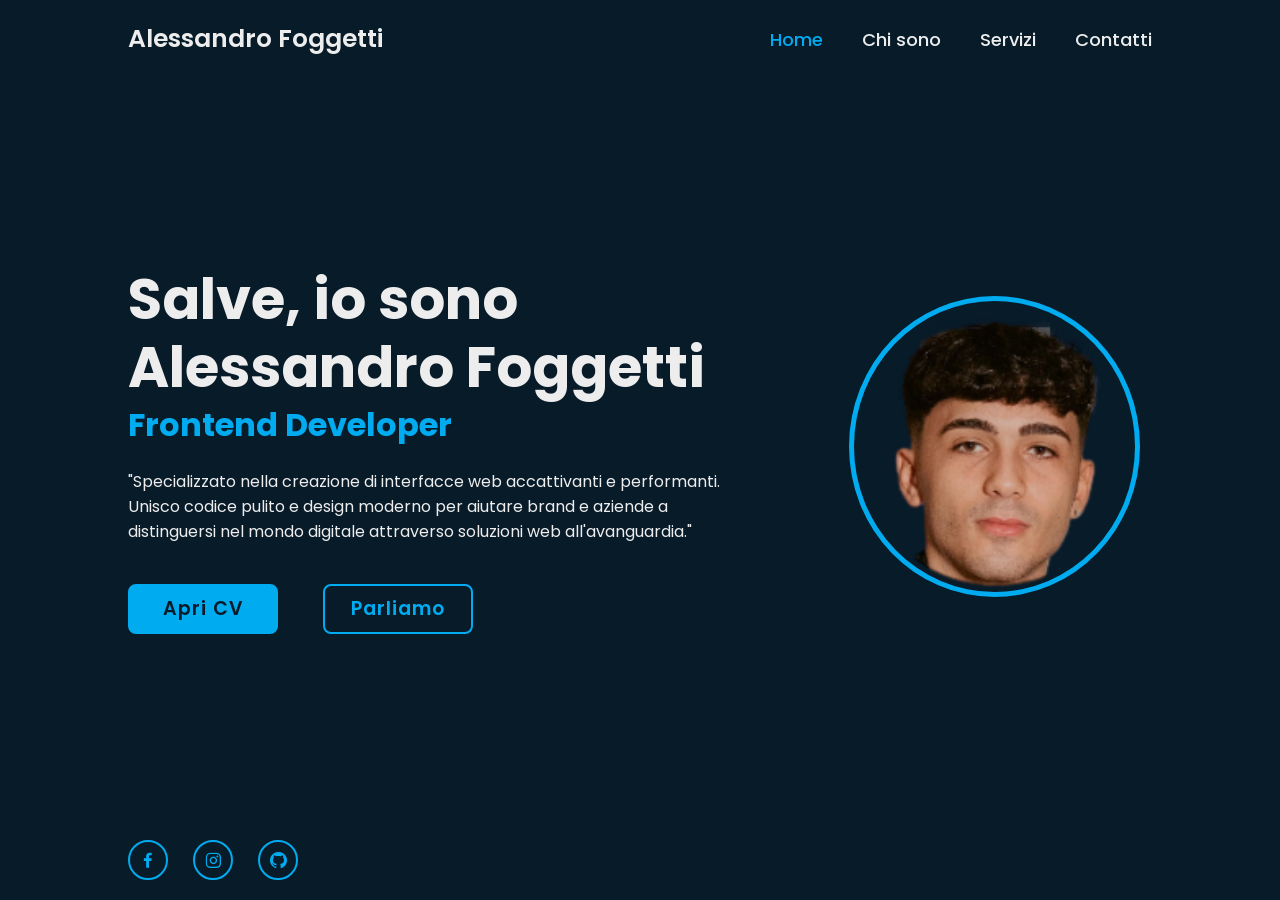
==== index.html @ e114df41 "primo inserimento MyPortfolio" ====
<!DOCTYPE html>
<html lang="it">
<head>
    <meta charset="UTF-8">
    <meta name="viewport" content="width=device-width, initial-scale=1.0">
    <title>Portfolio</title>
    <link rel="stylesheet" href="css/index.css">
    <link href='https://unpkg.com/boxicons@2.1.4/css/boxicons.min.css' rel='stylesheet'>
</head>
<body>
<header class="header">
<a href="index.html" class="logo">Alessandro Foggetti</a>

<nav class="navbar">
    <a href="index.html" class="active" id="nav_home">Home</a>
    <a href="html/chi_sono.html" id="nav_about">Chi sono</a>
    <a href="html/servizi.html" id="nav_services">Servizi</a>
    <a href="html/contatti.html" id="nav_contact">Contatti</a>
</nav>
</header> 
<section class="home">
    <div class="home-content">
        <h1 id="home_title">Salve, io sono Alessandro Foggetti</h1>
        <h3 id="home_subtitle">Frontend Developer</h3>
        <p id="home_desc">"Specializzato nella creazione di interfacce web accattivanti e performanti. Unisco codice pulito e design moderno per aiutare brand e aziende a distinguersi nel mondo digitale attraverso soluzioni web all'avanguardia."</p>
        <div class="btn-box">
            <a href="documenti/CurriculumVitae.pdf" target="_blank" id="btn_cv">Apri CV</a>
            <a href="https://wa.me/393299565019?text=Ciao%20Alessandro,%20ho%20visto%20il%20tuo%20portfolio!" target="_blank" id="btn_talk">Parliamo</a>
        </div>
    </div>
<div class="home-img">
        <div class="img-box">
            <img src="immagini/Immagine 2025-06-11 202450.png" alt="Alessandro Foggetti">
        </div>
    </div>
    <div class="home-sci">
        <a href="https://www.facebook.com/alessandro.foggetti0000"><i class="bx bxl-facebook"></i></a>
        <a href="https://www.instagram.com/alessandrofoggetti_"><i class="bx bxl-instagram"></i></a>
        <a href="https://github.com/Aletuber00"> <i class="bx bxl-github"></i></a>
    </div>

    <span class="home-imgHover"></span>
</section>
</body>
</html>
---- css/index.css ----
/* --- IMPORTAZIONE FONT --- */
@import url('https://fonts.googleapis.com/css2?family=Poppins:wght@300;400;500;600;700;800;900&display=swap');

/* KEYFRAMES ANIMATION */
@keyframes showRight {
    100% {
        width: 0;
    }
}

* {
    margin: 0;
    padding: 0;
    box-sizing: border-box;
    font-family: 'Poppins', sans-serif;
}

body {
    background: #081b29;
    color: #ededed;
    overflow-x: hidden;
}

/* HEADER & NAVBAR */
.header {
    position: fixed; /* Corretto da flex a fixed */
    top: 0;
    left: 0;
    width: 100%;
    padding: 20px 10%;
    background: transparent;
    display: flex;
    justify-content: space-between;
    align-items: center;
    z-index: 100;
}

.logo {
    position: relative;
    font-size: 25px;
    color: #ededed;
    text-decoration: none;
    font-weight: 600;
}

.logo::before {
    content: '';
    position: absolute;
    top: 0;
    right: 0;
    width: 100%;
    height: 100%;
    background: #081b29;
    animation: showRight 1s ease forwards;
    animation-delay: .4s;
}

.navbar a {
    font-size: 18px;
    color: #ededed;
    text-decoration: none;
    font-weight: 500;
    margin-left: 35px;
    transition: .3s;
}

.navbar a:hover,
.navbar a.active {
    color: #00abf0;
}

/* HOME SECTION */
.home {
    height: 100vh;
    display: flex;
    align-items: center;
    justify-content: space-between; /* Spinge testo a sx e immagine a dx */
    padding: 0 10%;
}

.home-content {
    max-width: 600px;
}

.home-content h1 {
    position: relative;
    font-size: 56px;
    font-weight: 700;
    line-height: 1.2;
}

.home-content h1::before {
    content: '';
    position: absolute;
    top: 0;
    right: 0;
    width: 100%;
    height: 100%;
    background: #081b29;
    animation: showRight 1s ease forwards;
    animation-delay: 1s;
}

.home-content h3 {
    position: relative;
    font-size: 32px;
    font-weight: 700;
    color: #00abf0;
}

.home-content h3::before {
    content: '';
    position: absolute;
    top: 0;
    right: 0;
    width: 100%;
    height: 100%;
    background: #081b29;
    animation: showRight 1s ease forwards;
    animation-delay: 1.3s;
}

.home-content p {
    position: relative;
    font-size: 16px;
    margin: 20px 0 40px;
}

.home-content p::before {
    content: '';
    position: absolute;
    top: 0;
    right: 0;
    width: 100%;
    height: 100%;
    background: #081b29;
    animation: showRight 1s ease forwards;
    animation-delay: 1s;
}

/* BUTTONS */
.home-content .btn-box {
    position: relative;
    display: flex;
    justify-content: space-between;
    width: 345px;
    height: 50px;
}

.home-content .btn-box::before {
    content: '';
    position: absolute;
    top: 0;
    right: 0;
    width: 100%;
    height: 100%;
    background: #081b29;
    animation: showRight 1s ease forwards;
    animation-delay: 1.9s;
    z-index: 2;
}

.btn-box a {
    position: relative;
    display: inline-flex;
    justify-content: center;
    align-items: center;
    width: 150px;
    height: 100%;
    background: #00abf0;
    border: 2px solid #00abf0;
    border-radius: 8px;
    font-size: 19px;
    color: #081b29;
    text-decoration: none;
    font-weight: 600;
    letter-spacing: 1px;
    z-index: 1;
    overflow: hidden;
    transition: .5s;
}

.btn-box a:hover {
    color: #00abf0;
}

.btn-box a:nth-child(2) {
    background: transparent;
    color: #00abf0;
}

.btn-box a:nth-child(2):hover {
    color: #081b29;
}

.btn-box a:nth-child(2)::before {
    background: #00abf0;
}

.btn-box a::before {
    content: '';
    position: absolute;
    top: 0;
    left: 0;
    width: 0;
    height: 100%;
    background: #081b29;
    z-index: -1;
    transition: .5s;
}

.btn-box a:hover::before {
    width: 100%;
}

/* SOCIAL ICONS */
.home-sci {
    position: absolute;
    bottom: 20px;
    width: 170px;
    display: flex;
    justify-content: space-between;
}

.home-sci::before {
    content: '';
    position: absolute;
    top: 0;
    right: 0;
    width: 100%;
    height: 100%;
    background: #081b29;
    animation: showRight 1s ease forwards;
    animation-delay: 2.5s;
    z-index: 2;
}

.home-sci a {
    position: relative;
    display: inline-flex;
    justify-content: center;
    align-items: center;
    width: 40px;
    height: 40px;
    background: transparent;
    border: 2px solid #00abf0;
    border-radius: 50%;
    font-size: 20px;
    color: #00abf0;
    text-decoration: none;
    z-index: 1;
    overflow: hidden;
    transition: .5s;
}

.home-sci a:hover {
    color: #081b29;
}

.home-sci a::before {
    content: '';
    position: absolute;
    top: 0;
    left: 0;
    width: 0;
    height: 100%;
    background: #00abf0;
    z-index: -1;
    transition: .5s;
}

.home-sci a:hover::before {
    width: 100%;
}

/* NUOVA SEZIONE IMMAGINE A DESTRA */
.home-img {
    width: 400px;
    height: 400px;
    position: relative;
    display: flex;
    justify-content: center;
    align-items: center;
}

.home-img img {
    width: 160%;
    border-radius: 50%;
    border: 5px solid #00abf0;
    transition: .5s;
}

.home-img img:hover {
    box-shadow: 0 0 25px #00abf0;
}

/* Effetto comparsa immagine coerente con il tuo stile */
.home-img::after {
    content: '';
    position: absolute;
    top: 0;
    right: 0;
    width: 100%;
    height: 100%;
    background: #081b29;
    animation: showRight 1s ease forwards;
    animation-delay: 2.2s;
    z-index: 2;
}

/* Stile base per i selettori lingua */
.lang-selector span {
    transition: .3s;
    color: #ededed; /* Colore di default (bianco) */
    font-weight: 500;
    cursor: pointer;
}

/* Classe che verrà aggiunta via JavaScript */
.lang-selector span.active-lang {
    color: #00abf0 !important;
    text-shadow: 0 0 10px #00abf0;
}

/* --- RESPONSIVE DESIGN --- */

/* Tablet e Laptop piccoli */
@media (max-width: 1024px) {
    .header {
        padding: 20px 5%;
    }

    .home {
        padding: 0 5%;
    }

    .home-content h1 {
        font-size: 48px;
    }
}

/* Smartphone (Breakpoint principale) */
@media (max-width: 768px) {
    .header {
        padding: 20px 5%;
        background: rgba(8, 27, 41, 0.9); /* Sfondo semi-trasparente per leggere il menu */
    }

    .navbar a {
        font-size: 16px;
        margin-left: 15px;
    }

    .home {
        flex-direction: column-reverse; /* Immagine sopra, testo sotto */
        justify-content: center;
        text-align: center;
        padding-top: 80px;
        height: auto;
        min-height: 100vh;
    }

    .home-img {
        width: 250px; /* Ridimensioniamo il contenitore immagine */
        height: 250px;
        margin-bottom: 2rem;
    }

    .home-img img {
        width: 100%; /* L'immagine riempie il contenitore ridotto */
    }

    .home-content {
        max-width: 100%;
    }

    .home-content h1 {
        font-size: 35px;
    }

    .home-content h3 {
        font-size: 24px;
    }

    .home-content .btn-box {
        width: 100%;
        justify-content: center;
        gap: 20px;
    }

    .btn-box a {
        width: 140px;
        font-size: 16px;
    }

    .home-sci {
        position: relative; /* Evita che si sovrapponga al testo */
        bottom: 0;
        margin: 30px auto;
        width: 170px;
    }
}

/* Smartphone molto piccoli (iPhone SE, etc) */
@media (max-width: 450px) {
    .header {
        flex-direction: column;
        gap: 10px;
    }

    .navbar a {
        margin-left: 10px;
        margin-right: 10px;
    }

    .home-content h1 {
        font-size: 28px;
    }

    .btn-box {
        flex-direction: column;
        height: auto;
        gap: 15px;
    }

    .btn-box a {
        width: 100%;
        height: 45px;
    }
}
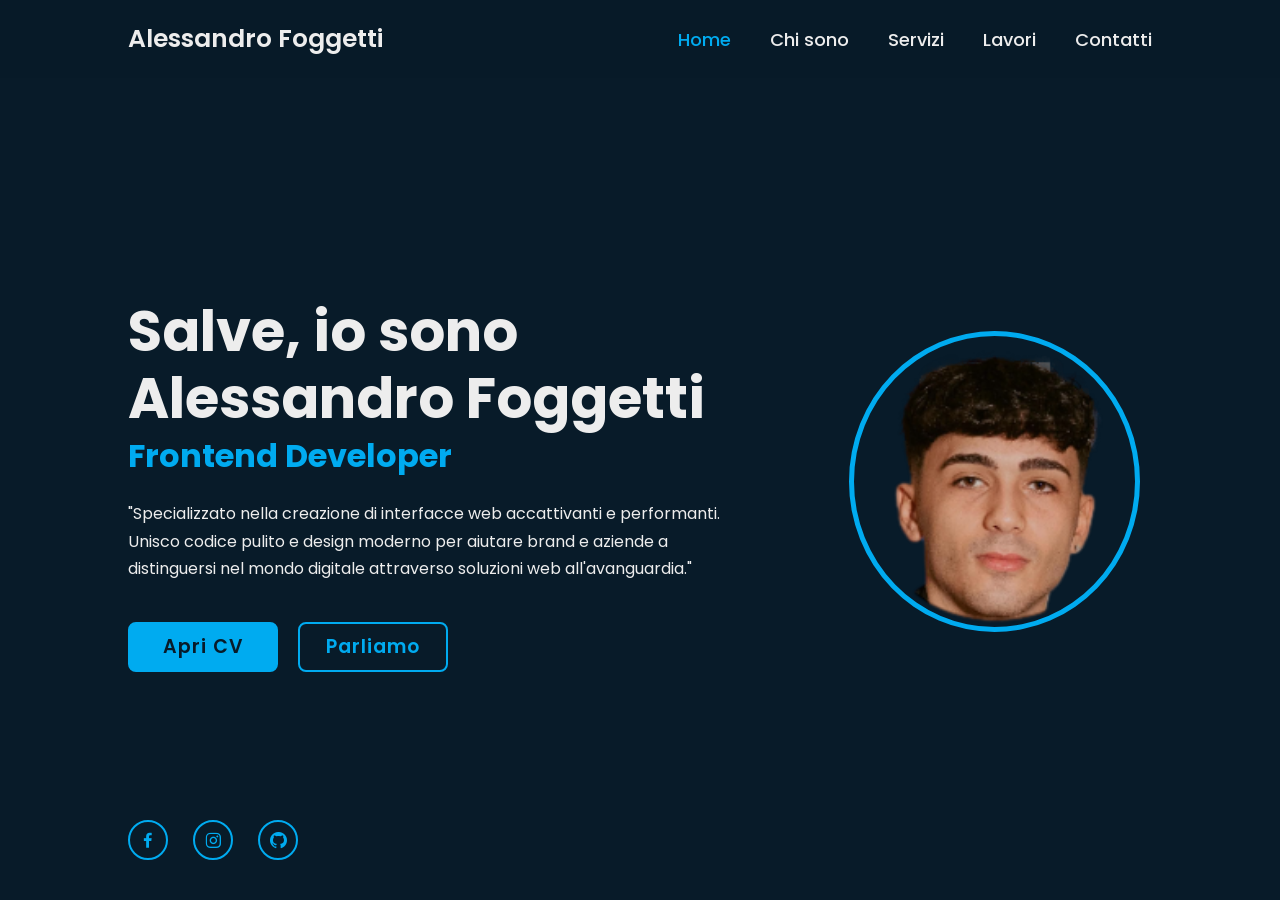
==== commit 3b08efad: "modifiche varie e aggiunta lavori" ====
--- a/index.html
+++ b/index.html
@@ -1,45 +1,75 @@
-<!DOCTYPE html>
-<html lang="it">
-<head>
-    <meta charset="UTF-8">
-    <meta name="viewport" content="width=device-width, initial-scale=1.0">
-    <title>Portfolio</title>
-    <link rel="stylesheet" href="css/index.css">
-    <link href='https://unpkg.com/boxicons@2.1.4/css/boxicons.min.css' rel='stylesheet'>
-</head>
-<body>
-<header class="header">
-<a href="index.html" class="logo">Alessandro Foggetti</a>
-
-<nav class="navbar">
-    <a href="index.html" class="active" id="nav_home">Home</a>
-    <a href="html/chi_sono.html" id="nav_about">Chi sono</a>
-    <a href="html/servizi.html" id="nav_services">Servizi</a>
-    <a href="html/contatti.html" id="nav_contact">Contatti</a>
-</nav>
-</header> 
-<section class="home">
-    <div class="home-content">
-        <h1 id="home_title">Salve, io sono Alessandro Foggetti</h1>
-        <h3 id="home_subtitle">Frontend Developer</h3>
-        <p id="home_desc">"Specializzato nella creazione di interfacce web accattivanti e performanti. Unisco codice pulito e design moderno per aiutare brand e aziende a distinguersi nel mondo digitale attraverso soluzioni web all'avanguardia."</p>
-        <div class="btn-box">
-            <a href="documenti/CurriculumVitae.pdf" target="_blank" id="btn_cv">Apri CV</a>
-            <a href="https://wa.me/393299565019?text=Ciao%20Alessandro,%20ho%20visto%20il%20tuo%20portfolio!" target="_blank" id="btn_talk">Parliamo</a>
-        </div>
-    </div>
-<div class="home-img">
-        <div class="img-box">
-            <img src="immagini/Immagine 2025-06-11 202450.png" alt="Alessandro Foggetti">
-        </div>
-    </div>
-    <div class="home-sci">
-        <a href="https://www.facebook.com/alessandro.foggetti0000"><i class="bx bxl-facebook"></i></a>
-        <a href="https://www.instagram.com/alessandrofoggetti_"><i class="bx bxl-instagram"></i></a>
-        <a href="https://github.com/Aletuber00"> <i class="bx bxl-github"></i></a>
-    </div>
-
-    <span class="home-imgHover"></span>
-</section>
-</body>
+<!DOCTYPE html>
+<html lang="it">
+<head>
+    <meta charset="UTF-8">
+    <meta name="viewport" content="width=device-width, initial-scale=1.0">
+    <meta name="description" content="Portfolio di Alessandro Foggetti - Frontend Developer specializzato in interfacce web moderne e performanti.">
+    <title>Portfolio - Alessandro Foggetti</title>
+    <link rel="stylesheet" href="css/index.css">
+    <link href='https://unpkg.com/boxicons@2.1.4/css/boxicons.min.css' rel='stylesheet'>
+</head>
+<body>
+<header class="header">
+<a href="index.html" class="logo">Alessandro Foggetti</a>
+
+<button class="menu-toggle" aria-label="Apri menu di navigazione" id="menuToggle">
+    <i class='bx bx-menu'></i>
+</button>
+
+<nav class="navbar" id="navbar">
+    <a href="index.html" class="active" id="nav_home">Home</a>
+    <a href="html/chi_sono.html" id="nav_about">Chi sono</a>
+    <a href="html/servizi.html" id="nav_services">Servizi</a>
+    <a href="html/lavori.html" id="nav_works">Lavori</a>
+    <a href="html/contatti.html" id="nav_contact">Contatti</a>
+</nav>
+</header> 
+
+<section class="home" id="home">
+    <div class="home-content">
+        <h1 id="home_title">Salve, io sono Alessandro Foggetti</h1>
+        <h3 id="home_subtitle">Frontend Developer</h3>
+        <p id="home_desc">"Specializzato nella creazione di interfacce web accattivanti e performanti. Unisco codice pulito e design moderno per aiutare brand e aziende a distinguersi nel mondo digitale attraverso soluzioni web all'avanguardia."</p>
+        <div class="btn-box">
+            <a href="documenti/CurriculumVitae.pdf" target="_blank" id="btn_cv">Apri CV</a>
+            <a href="https://wa.me/393299565019?text=Ciao%20Alessandro,%20ho%20visto%20il%20tuo%20portfolio!" target="_blank" id="btn_talk">Parliamo</a>
+        </div>
+    </div>
+<div class="home-img">
+        <div class="img-box">
+            <img src="immagini/Immagine 2025-06-11 202450.png" alt="Foto di Alessandro Foggetti">
+        </div>
+    </div>
+    <div class="home-sci">
+        <a href="https://www.facebook.com/alessandro.foggetti0000" target="_blank" aria-label="Facebook di Alessandro"><i class="bx bxl-facebook"></i></a>
+        <a href="https://www.instagram.com/alessandrofoggetti_" target="_blank" aria-label="Instagram di Alessandro"><i class="bx bxl-instagram"></i></a>
+        <a href="https://github.com/Aletuber00" target="_blank" aria-label="GitHub di Alessandro"> <i class="bx bxl-github"></i></a>
+    </div>
+
+    <span class="home-imgHover"></span>
+</section>
+
+<script>
+    // Hamburger menu toggle
+    const menuToggle = document.getElementById('menuToggle');
+    const navbar = document.getElementById('navbar');
+    
+    menuToggle.addEventListener('click', () => {
+        navbar.classList.toggle('open');
+        const icon = menuToggle.querySelector('i');
+        icon.classList.toggle('bx-menu');
+        icon.classList.toggle('bx-x');
+    });
+
+    // Chiudi il menu quando si clicca un link (mobile)
+    document.querySelectorAll('.navbar a').forEach(link => {
+        link.addEventListener('click', () => {
+            navbar.classList.remove('open');
+            const icon = menuToggle.querySelector('i');
+            icon.classList.add('bx-menu');
+            icon.classList.remove('bx-x');
+        });
+    });
+</script>
+</body>
 </html>
--- a/css/index.css
+++ b/css/index.css
@@ -1,430 +1,513 @@
-/* --- IMPORTAZIONE FONT --- */
-@import url('https://fonts.googleapis.com/css2?family=Poppins:wght@300;400;500;600;700;800;900&display=swap');
-
-/* KEYFRAMES ANIMATION */
-@keyframes showRight {
-    100% {
-        width: 0;
-    }
-}
-
-* {
-    margin: 0;
-    padding: 0;
-    box-sizing: border-box;
-    font-family: 'Poppins', sans-serif;
-}
-
-body {
-    background: #081b29;
-    color: #ededed;
-    overflow-x: hidden;
-}
-
-/* HEADER & NAVBAR */
-.header {
-    position: fixed; /* Corretto da flex a fixed */
-    top: 0;
-    left: 0;
-    width: 100%;
-    padding: 20px 10%;
-    background: transparent;
-    display: flex;
-    justify-content: space-between;
-    align-items: center;
-    z-index: 100;
-}
-
-.logo {
-    position: relative;
-    font-size: 25px;
-    color: #ededed;
-    text-decoration: none;
-    font-weight: 600;
-}
-
-.logo::before {
-    content: '';
-    position: absolute;
-    top: 0;
-    right: 0;
-    width: 100%;
-    height: 100%;
-    background: #081b29;
-    animation: showRight 1s ease forwards;
-    animation-delay: .4s;
-}
-
-.navbar a {
-    font-size: 18px;
-    color: #ededed;
-    text-decoration: none;
-    font-weight: 500;
-    margin-left: 35px;
-    transition: .3s;
-}
-
-.navbar a:hover,
-.navbar a.active {
-    color: #00abf0;
-}
-
-/* HOME SECTION */
-.home {
-    height: 100vh;
-    display: flex;
-    align-items: center;
-    justify-content: space-between; /* Spinge testo a sx e immagine a dx */
-    padding: 0 10%;
-}
-
-.home-content {
-    max-width: 600px;
-}
-
-.home-content h1 {
-    position: relative;
-    font-size: 56px;
-    font-weight: 700;
-    line-height: 1.2;
-}
-
-.home-content h1::before {
-    content: '';
-    position: absolute;
-    top: 0;
-    right: 0;
-    width: 100%;
-    height: 100%;
-    background: #081b29;
-    animation: showRight 1s ease forwards;
-    animation-delay: 1s;
-}
-
-.home-content h3 {
-    position: relative;
-    font-size: 32px;
-    font-weight: 700;
-    color: #00abf0;
-}
-
-.home-content h3::before {
-    content: '';
-    position: absolute;
-    top: 0;
-    right: 0;
-    width: 100%;
-    height: 100%;
-    background: #081b29;
-    animation: showRight 1s ease forwards;
-    animation-delay: 1.3s;
-}
-
-.home-content p {
-    position: relative;
-    font-size: 16px;
-    margin: 20px 0 40px;
-}
-
-.home-content p::before {
-    content: '';
-    position: absolute;
-    top: 0;
-    right: 0;
-    width: 100%;
-    height: 100%;
-    background: #081b29;
-    animation: showRight 1s ease forwards;
-    animation-delay: 1s;
-}
-
-/* BUTTONS */
-.home-content .btn-box {
-    position: relative;
-    display: flex;
-    justify-content: space-between;
-    width: 345px;
-    height: 50px;
-}
-
-.home-content .btn-box::before {
-    content: '';
-    position: absolute;
-    top: 0;
-    right: 0;
-    width: 100%;
-    height: 100%;
-    background: #081b29;
-    animation: showRight 1s ease forwards;
-    animation-delay: 1.9s;
-    z-index: 2;
-}
-
-.btn-box a {
-    position: relative;
-    display: inline-flex;
-    justify-content: center;
-    align-items: center;
-    width: 150px;
-    height: 100%;
-    background: #00abf0;
-    border: 2px solid #00abf0;
-    border-radius: 8px;
-    font-size: 19px;
-    color: #081b29;
-    text-decoration: none;
-    font-weight: 600;
-    letter-spacing: 1px;
-    z-index: 1;
-    overflow: hidden;
-    transition: .5s;
-}
-
-.btn-box a:hover {
-    color: #00abf0;
-}
-
-.btn-box a:nth-child(2) {
-    background: transparent;
-    color: #00abf0;
-}
-
-.btn-box a:nth-child(2):hover {
-    color: #081b29;
-}
-
-.btn-box a:nth-child(2)::before {
-    background: #00abf0;
-}
-
-.btn-box a::before {
-    content: '';
-    position: absolute;
-    top: 0;
-    left: 0;
-    width: 0;
-    height: 100%;
-    background: #081b29;
-    z-index: -1;
-    transition: .5s;
-}
-
-.btn-box a:hover::before {
-    width: 100%;
-}
-
-/* SOCIAL ICONS */
-.home-sci {
-    position: absolute;
-    bottom: 20px;
-    width: 170px;
-    display: flex;
-    justify-content: space-between;
-}
-
-.home-sci::before {
-    content: '';
-    position: absolute;
-    top: 0;
-    right: 0;
-    width: 100%;
-    height: 100%;
-    background: #081b29;
-    animation: showRight 1s ease forwards;
-    animation-delay: 2.5s;
-    z-index: 2;
-}
-
-.home-sci a {
-    position: relative;
-    display: inline-flex;
-    justify-content: center;
-    align-items: center;
-    width: 40px;
-    height: 40px;
-    background: transparent;
-    border: 2px solid #00abf0;
-    border-radius: 50%;
-    font-size: 20px;
-    color: #00abf0;
-    text-decoration: none;
-    z-index: 1;
-    overflow: hidden;
-    transition: .5s;
-}
-
-.home-sci a:hover {
-    color: #081b29;
-}
-
-.home-sci a::before {
-    content: '';
-    position: absolute;
-    top: 0;
-    left: 0;
-    width: 0;
-    height: 100%;
-    background: #00abf0;
-    z-index: -1;
-    transition: .5s;
-}
-
-.home-sci a:hover::before {
-    width: 100%;
-}
-
-/* NUOVA SEZIONE IMMAGINE A DESTRA */
-.home-img {
-    width: 400px;
-    height: 400px;
-    position: relative;
-    display: flex;
-    justify-content: center;
-    align-items: center;
-}
-
-.home-img img {
-    width: 160%;
-    border-radius: 50%;
-    border: 5px solid #00abf0;
-    transition: .5s;
-}
-
-.home-img img:hover {
-    box-shadow: 0 0 25px #00abf0;
-}
-
-/* Effetto comparsa immagine coerente con il tuo stile */
-.home-img::after {
-    content: '';
-    position: absolute;
-    top: 0;
-    right: 0;
-    width: 100%;
-    height: 100%;
-    background: #081b29;
-    animation: showRight 1s ease forwards;
-    animation-delay: 2.2s;
-    z-index: 2;
-}
-
-/* Stile base per i selettori lingua */
-.lang-selector span {
-    transition: .3s;
-    color: #ededed; /* Colore di default (bianco) */
-    font-weight: 500;
-    cursor: pointer;
-}
-
-/* Classe che verrà aggiunta via JavaScript */
-.lang-selector span.active-lang {
-    color: #00abf0 !important;
-    text-shadow: 0 0 10px #00abf0;
-}
-
-/* --- RESPONSIVE DESIGN --- */
-
-/* Tablet e Laptop piccoli */
-@media (max-width: 1024px) {
-    .header {
-        padding: 20px 5%;
-    }
-
-    .home {
-        padding: 0 5%;
-    }
-
-    .home-content h1 {
-        font-size: 48px;
-    }
-}
-
-/* Smartphone (Breakpoint principale) */
-@media (max-width: 768px) {
-    .header {
-        padding: 20px 5%;
-        background: rgba(8, 27, 41, 0.9); /* Sfondo semi-trasparente per leggere il menu */
-    }
-
-    .navbar a {
-        font-size: 16px;
-        margin-left: 15px;
-    }
-
-    .home {
-        flex-direction: column-reverse; /* Immagine sopra, testo sotto */
-        justify-content: center;
-        text-align: center;
-        padding-top: 80px;
-        height: auto;
-        min-height: 100vh;
-    }
-
-    .home-img {
-        width: 250px; /* Ridimensioniamo il contenitore immagine */
-        height: 250px;
-        margin-bottom: 2rem;
-    }
-
-    .home-img img {
-        width: 100%; /* L'immagine riempie il contenitore ridotto */
-    }
-
-    .home-content {
-        max-width: 100%;
-    }
-
-    .home-content h1 {
-        font-size: 35px;
-    }
-
-    .home-content h3 {
-        font-size: 24px;
-    }
-
-    .home-content .btn-box {
-        width: 100%;
-        justify-content: center;
-        gap: 20px;
-    }
-
-    .btn-box a {
-        width: 140px;
-        font-size: 16px;
-    }
-
-    .home-sci {
-        position: relative; /* Evita che si sovrapponga al testo */
-        bottom: 0;
-        margin: 30px auto;
-        width: 170px;
-    }
-}
-
-/* Smartphone molto piccoli (iPhone SE, etc) */
-@media (max-width: 450px) {
-    .header {
-        flex-direction: column;
-        gap: 10px;
-    }
-
-    .navbar a {
-        margin-left: 10px;
-        margin-right: 10px;
-    }
-
-    .home-content h1 {
-        font-size: 28px;
-    }
-
-    .btn-box {
-        flex-direction: column;
-        height: auto;
-        gap: 15px;
-    }
-
-    .btn-box a {
-        width: 100%;
-        height: 45px;
-    }
+/* --- IMPORTAZIONE FONT --- */
+@import url('https://fonts.googleapis.com/css2?family=Poppins:wght@300;400;500;600;700;800;900&display=swap');
+
+/* KEYFRAMES ANIMATION */
+@keyframes showRight {
+    100% {
+        width: 0;
+    }
+}
+
+@keyframes fadeInUp {
+    from { opacity: 0; transform: translateY(30px); }
+    to { opacity: 1; transform: translateY(0); }
+}
+
+* {
+    margin: 0;
+    padding: 0;
+    box-sizing: border-box;
+    font-family: 'Poppins', sans-serif;
+}
+
+body {
+    background: #081b29;
+    color: #ededed;
+    overflow: hidden;
+}
+
+/* HEADER & NAVBAR */
+.header {
+    position: fixed;
+    top: 0;
+    left: 0;
+    width: 100%;
+    padding: 20px 10%;
+    background: rgba(8, 27, 41, 0.92);
+    backdrop-filter: blur(10px);
+    -webkit-backdrop-filter: blur(10px);
+    display: flex;
+    justify-content: space-between;
+    align-items: center;
+    z-index: 100;
+    transition: .3s;
+}
+
+.logo {
+    position: relative;
+    font-size: 25px;
+    color: #ededed;
+    text-decoration: none;
+    font-weight: 600;
+}
+
+.logo::before {
+    content: '';
+    position: absolute;
+    top: 0;
+    right: 0;
+    width: 100%;
+    height: 100%;
+    background: #081b29;
+    animation: showRight 1s ease forwards;
+    animation-delay: .4s;
+}
+
+/* Hamburger toggle button */
+.menu-toggle {
+    display: none;
+    background: none;
+    border: none;
+    color: #ededed;
+    font-size: 28px;
+    cursor: pointer;
+    z-index: 200;
+    padding: 5px;
+    line-height: 1;
+}
+
+.menu-toggle:focus-visible {
+    outline: 2px solid #00abf0;
+    outline-offset: 3px;
+    border-radius: 4px;
+}
+
+.navbar a {
+    font-size: 18px;
+    color: #ededed;
+    text-decoration: none;
+    font-weight: 500;
+    margin-left: 35px;
+    transition: .3s;
+}
+
+.navbar a:hover,
+.navbar a.active {
+    color: #00abf0;
+}
+
+/* Focus visibile per accessibilità tastiera */
+.navbar a:focus-visible {
+    outline: 2px solid #00abf0;
+    outline-offset: 4px;
+    border-radius: 3px;
+}
+
+/* HOME SECTION */
+.home {
+    height: 100vh;
+    display: flex;
+    align-items: center;
+    justify-content: space-between;
+    padding: 70px 10% 0;
+}
+
+.home-content {
+    max-width: 600px;
+}
+
+.home-content h1 {
+    position: relative;
+    font-size: 56px;
+    font-weight: 700;
+    line-height: 1.2;
+}
+
+.home-content h1::before {
+    content: '';
+    position: absolute;
+    top: 0;
+    right: 0;
+    width: 100%;
+    height: 100%;
+    background: #081b29;
+    animation: showRight 1s ease forwards;
+    animation-delay: 1s;
+}
+
+.home-content h3 {
+    position: relative;
+    font-size: 32px;
+    font-weight: 700;
+    color: #00abf0;
+}
+
+.home-content h3::before {
+    content: '';
+    position: absolute;
+    top: 0;
+    right: 0;
+    width: 100%;
+    height: 100%;
+    background: #081b29;
+    animation: showRight 1s ease forwards;
+    animation-delay: 1.3s;
+}
+
+.home-content p {
+    position: relative;
+    font-size: 16px;
+    margin: 20px 0 40px;
+    line-height: 1.7;
+}
+
+.home-content p::before {
+    content: '';
+    position: absolute;
+    top: 0;
+    right: 0;
+    width: 100%;
+    height: 100%;
+    background: #081b29;
+    animation: showRight 1s ease forwards;
+    animation-delay: 1s;
+}
+
+/* BUTTONS */
+.home-content .btn-box {
+    position: relative;
+    display: flex;
+    gap: 20px;
+    flex-wrap: wrap;
+}
+
+.home-content .btn-box::before {
+    content: '';
+    position: absolute;
+    top: 0;
+    right: 0;
+    width: 100%;
+    height: 100%;
+    background: #081b29;
+    animation: showRight 1s ease forwards;
+    animation-delay: 1.9s;
+    z-index: 2;
+}
+
+.btn-box a {
+    position: relative;
+    display: inline-flex;
+    justify-content: center;
+    align-items: center;
+    width: 150px;
+    height: 50px;
+    background: #00abf0;
+    border: 2px solid #00abf0;
+    border-radius: 8px;
+    font-size: 19px;
+    color: #081b29;
+    text-decoration: none;
+    font-weight: 600;
+    letter-spacing: 1px;
+    z-index: 1;
+    overflow: hidden;
+    transition: .5s;
+}
+
+.btn-box a:focus-visible {
+    outline: 2px solid #fff;
+    outline-offset: 3px;
+    border-radius: 8px;
+}
+
+.btn-box a:hover {
+    color: #00abf0;
+}
+
+.btn-box a:nth-child(2) {
+    background: transparent;
+    color: #00abf0;
+}
+
+.btn-box a:nth-child(2):hover {
+    color: #081b29;
+}
+
+.btn-box a:nth-child(2)::before {
+    background: #00abf0;
+}
+
+.btn-box a::before {
+    content: '';
+    position: absolute;
+    top: 0;
+    left: 0;
+    width: 0;
+    height: 100%;
+    background: #081b29;
+    z-index: -1;
+    transition: .5s;
+}
+
+.btn-box a:hover::before {
+    width: 100%;
+}
+
+/* SOCIAL ICONS */
+.home-sci {
+    position: absolute;
+    bottom: 40px;
+    width: 170px;
+    display: flex;
+    justify-content: space-between;
+}
+
+.home-sci::before {
+    content: '';
+    position: absolute;
+    top: 0;
+    right: 0;
+    width: 100%;
+    height: 100%;
+    background: #081b29;
+    animation: showRight 1s ease forwards;
+    animation-delay: 2.5s;
+    z-index: 2;
+}
+
+.home-sci a {
+    position: relative;
+    display: inline-flex;
+    justify-content: center;
+    align-items: center;
+    width: 40px;
+    height: 40px;
+    background: transparent;
+    border: 2px solid #00abf0;
+    border-radius: 50%;
+    font-size: 20px;
+    color: #00abf0;
+    text-decoration: none;
+    z-index: 1;
+    overflow: hidden;
+    transition: .5s;
+}
+
+.home-sci a:focus-visible {
+    outline: 2px solid #fff;
+    outline-offset: 3px;
+}
+
+.home-sci a:hover {
+    color: #081b29;
+}
+
+.home-sci a::before {
+    content: '';
+    position: absolute;
+    top: 0;
+    left: 0;
+    width: 0;
+    height: 100%;
+    background: #00abf0;
+    z-index: -1;
+    transition: .5s;
+}
+
+.home-sci a:hover::before {
+    width: 100%;
+}
+
+/* IMMAGINE A DESTRA */
+.home-img {
+    width: 400px;
+    height: 400px;
+    position: relative;
+    display: flex;
+    justify-content: center;
+    align-items: center;
+}
+
+.home-img img {
+    width: 160%;
+    border-radius: 50%;
+    border: 5px solid #00abf0;
+    transition: .5s;
+}
+
+.home-img img:hover {
+    box-shadow: 0 0 25px #00abf0;
+}
+
+/* Effetto comparsa immagine */
+.home-img::after {
+    content: '';
+    position: absolute;
+    top: 0;
+    right: 0;
+    width: 100%;
+    height: 100%;
+    background: #081b29;
+    animation: showRight 1s ease forwards;
+    animation-delay: 2.2s;
+    z-index: 2;
+}
+
+/* Stile base per i selettori lingua */
+.lang-selector span {
+    transition: .3s;
+    color: #ededed;
+    font-weight: 500;
+    cursor: pointer;
+}
+
+.lang-selector span.active-lang {
+    color: #00abf0 !important;
+    text-shadow: 0 0 10px #00abf0;
+}
+
+
+
+/* =============================================
+   RESPONSIVE DESIGN
+   ============================================= */
+
+/* Tablet e Laptop piccoli */
+@media (max-width: 1024px) {
+    .header {
+        padding: 20px 5%;
+    }
+
+    .home {
+        padding: 70px 5% 0;
+    }
+
+    .home-content h1 {
+        font-size: 44px;
+    }
+
+    .home-img {
+        width: 350px;
+        height: 350px;
+    }
+
+
+}
+
+/* Smartphone (Breakpoint principale) */
+@media (max-width: 768px) {
+    /* Mostra il pulsante hamburger */
+    .menu-toggle {
+        display: block;
+    }
+
+    .navbar {
+        position: fixed;
+        top: 0;
+        right: -100%;
+        width: 260px;
+        height: 100vh;
+        background: rgba(8, 27, 41, 0.97);
+        backdrop-filter: blur(15px);
+        -webkit-backdrop-filter: blur(15px);
+        display: flex;
+        flex-direction: column;
+        padding: 90px 30px 40px;
+        transition: right .35s ease;
+        z-index: 150;
+        box-shadow: -5px 0 30px rgba(0,0,0,.3);
+    }
+
+    .navbar.open {
+        right: 0;
+    }
+
+    .navbar a {
+        margin: 0;
+        padding: 15px 0;
+        font-size: 18px;
+        border-bottom: 1px solid rgba(255,255,255,.06);
+    }
+
+    .home {
+        flex-direction: column-reverse;
+        justify-content: center;
+        text-align: center;
+        padding-top: 80px;
+        height: 100vh;
+        gap: 15px;
+        overflow-y: auto;
+    }
+
+    .home-img {
+        width: 250px;
+        height: 250px;
+        flex-shrink: 0;
+    }
+
+    .home-img img {
+        width: 100%;
+    }
+
+    .home-content {
+        max-width: 100%;
+    }
+
+    .home-content h1 {
+        font-size: 32px;
+    }
+
+    .home-content h3 {
+        font-size: 22px;
+    }
+
+    .home-content p {
+        font-size: 15px;
+        margin: 15px 0 30px;
+    }
+
+    .home-content .btn-box {
+        justify-content: center;
+    }
+
+    .btn-box a {
+        width: 140px;
+        font-size: 16px;
+    }
+
+    .home-sci {
+        position: relative;
+        bottom: 0;
+        margin: 20px auto 0;
+        width: 170px;
+    }
+
+
+}
+
+/* Smartphone molto piccoli (iPhone SE, etc) */
+@media (max-width: 450px) {
+    .home-content h1 {
+        font-size: 26px;
+    }
+
+    .home-content h3 {
+        font-size: 20px;
+    }
+
+    .btn-box {
+        flex-direction: column;
+        align-items: center;
+    }
+
+    .btn-box a {
+        width: 100%;
+        max-width: 240px;
+        height: 48px;
+    }
+
+    .home-img {
+        width: 180px;
+        height: 180px;
+    }
 }
